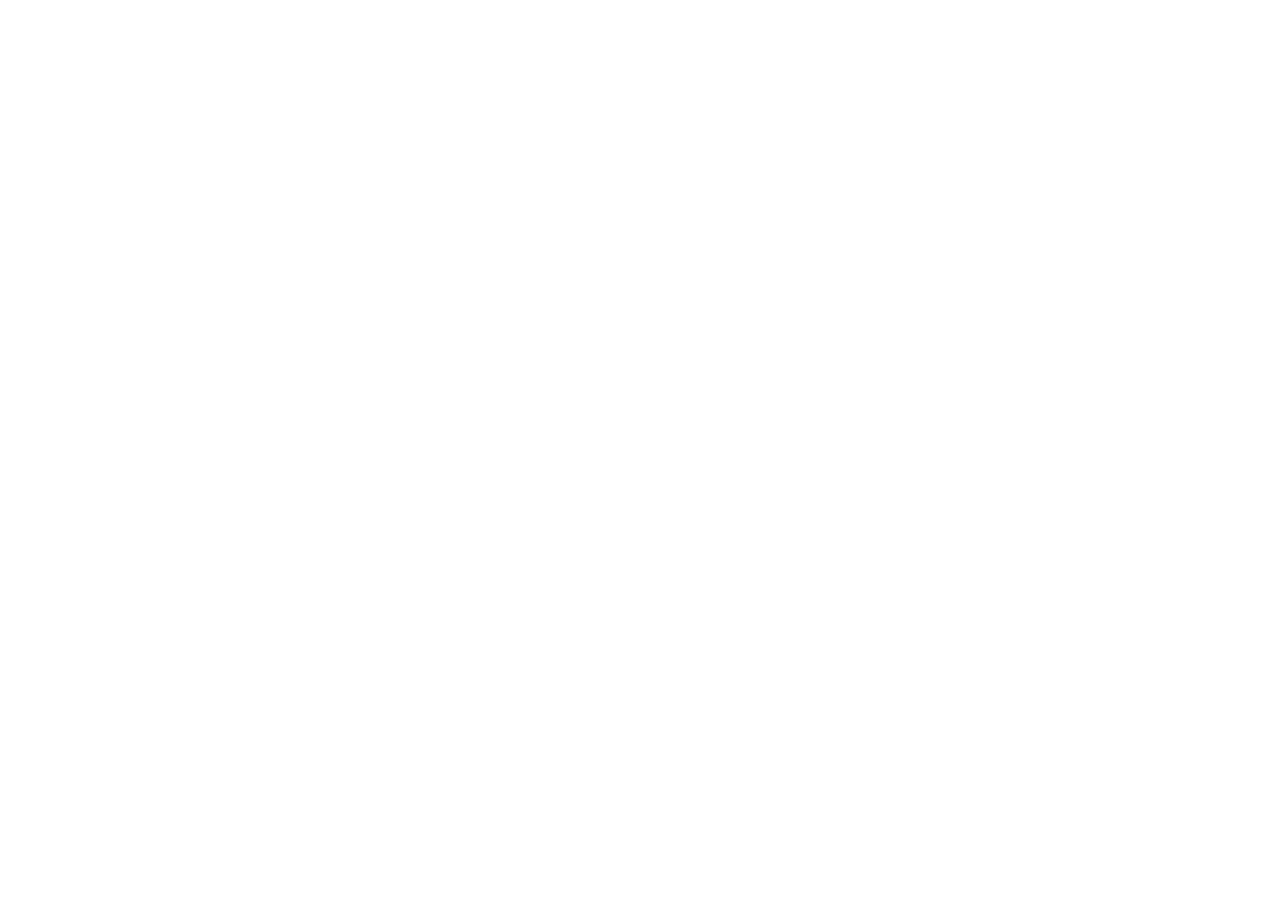
==== projects/ESC.html @ b6c6a699 "düzenleme" ====
<!DOCTYPE html>
<html lang="en">
<head>
    <meta charset="UTF-8">
    <meta http-equiv="X-UA-Compatible" content="IE=edge">
    <meta name="viewport" content="width=device-width, initial-scale=1.0">
    <title>Projects</title>
</head>
<body>
    
</body>
</html>
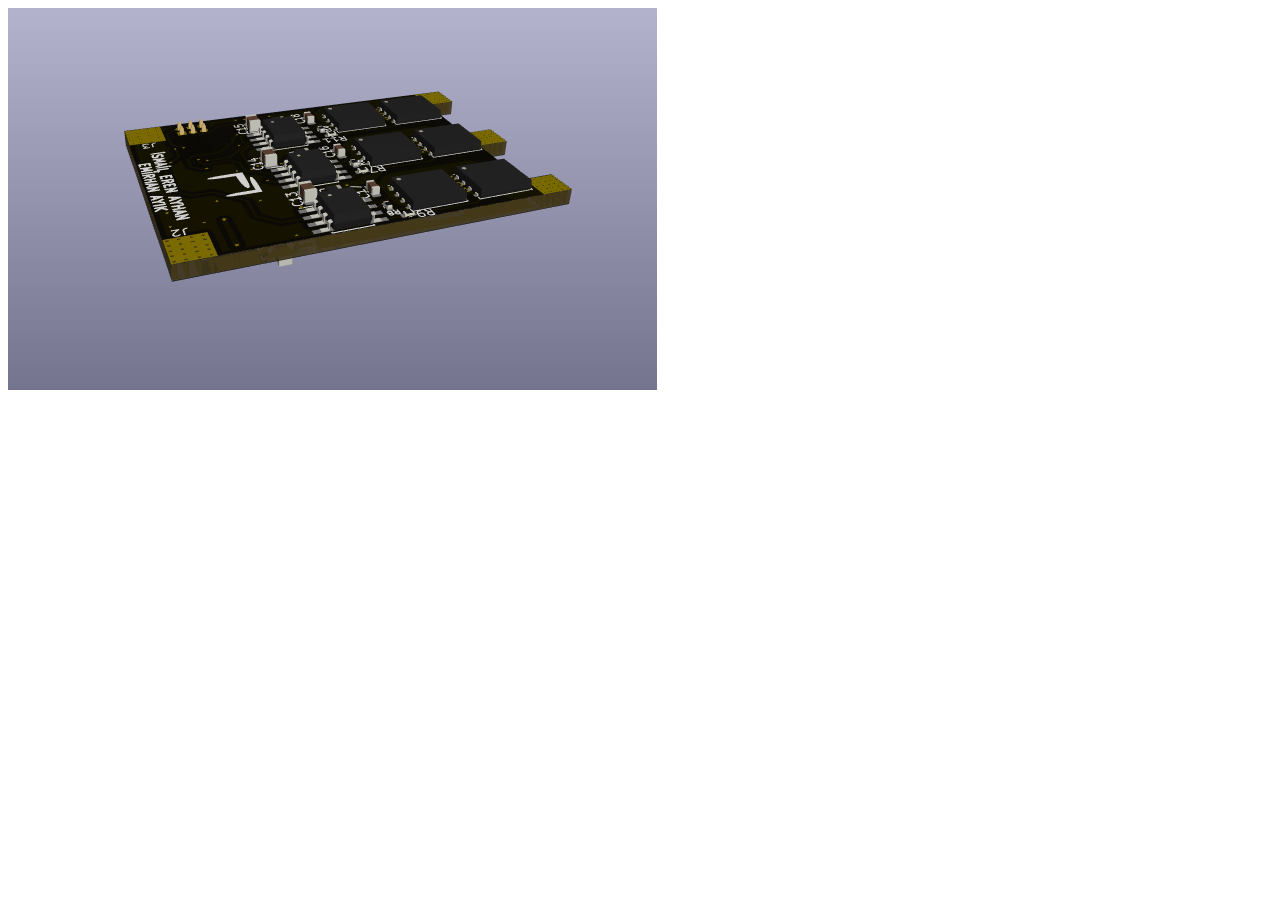
==== commit cbefc818: "resim eklendi" ====
--- a/projects/ESC.html
+++ b/projects/ESC.html
@@ -7,6 +7,8 @@
     <title>Projects</title>
 </head>
 <body>
-    
+    <div>
+        <img src="sfg.PNG" alt="">
+    </div>
 </body>
 </html>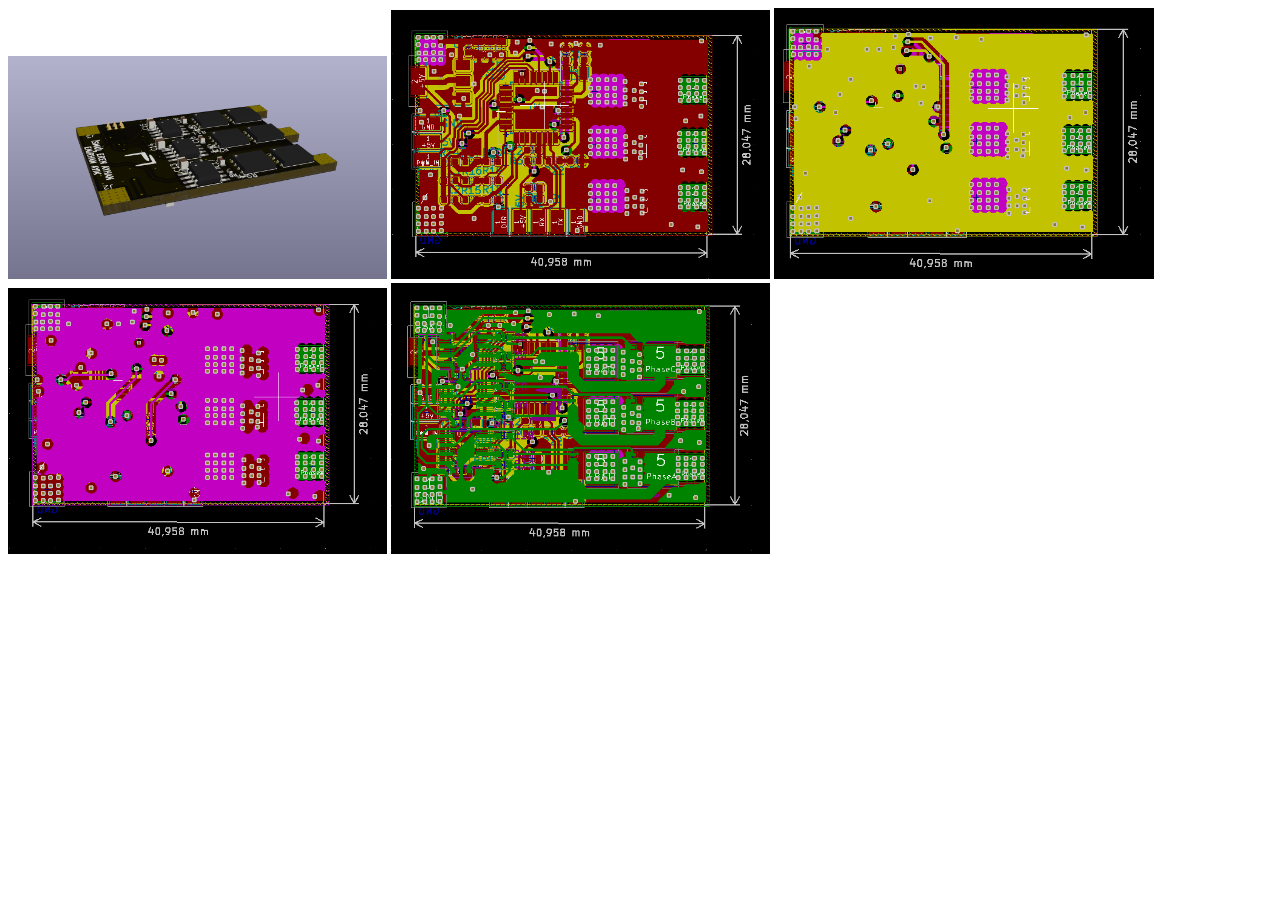
==== commit 1af82b6d: "esc" ====
--- a/projects/ESC.html
+++ b/projects/ESC.html
@@ -7,8 +7,12 @@
     <title>Projects</title>
 </head>
 <body>
-    <div>
-        <img src="sfg.PNG" alt="">
+    <div id="fotolar">
+        <img src="images/sfg.PNG" alt="" width="30%" height="25%">
+        <img src="images/1..PNG" alt="" width="30%" height="25%">
+        <img src="images/2..PNG" alt="" width="30%" height="25%">
+        <img src="images/3..PNG" alt="" width="30%" height="25%">
+        <img src="images/4..PNG" alt="" width="30%" height="25%">
     </div>
 </body>
 </html>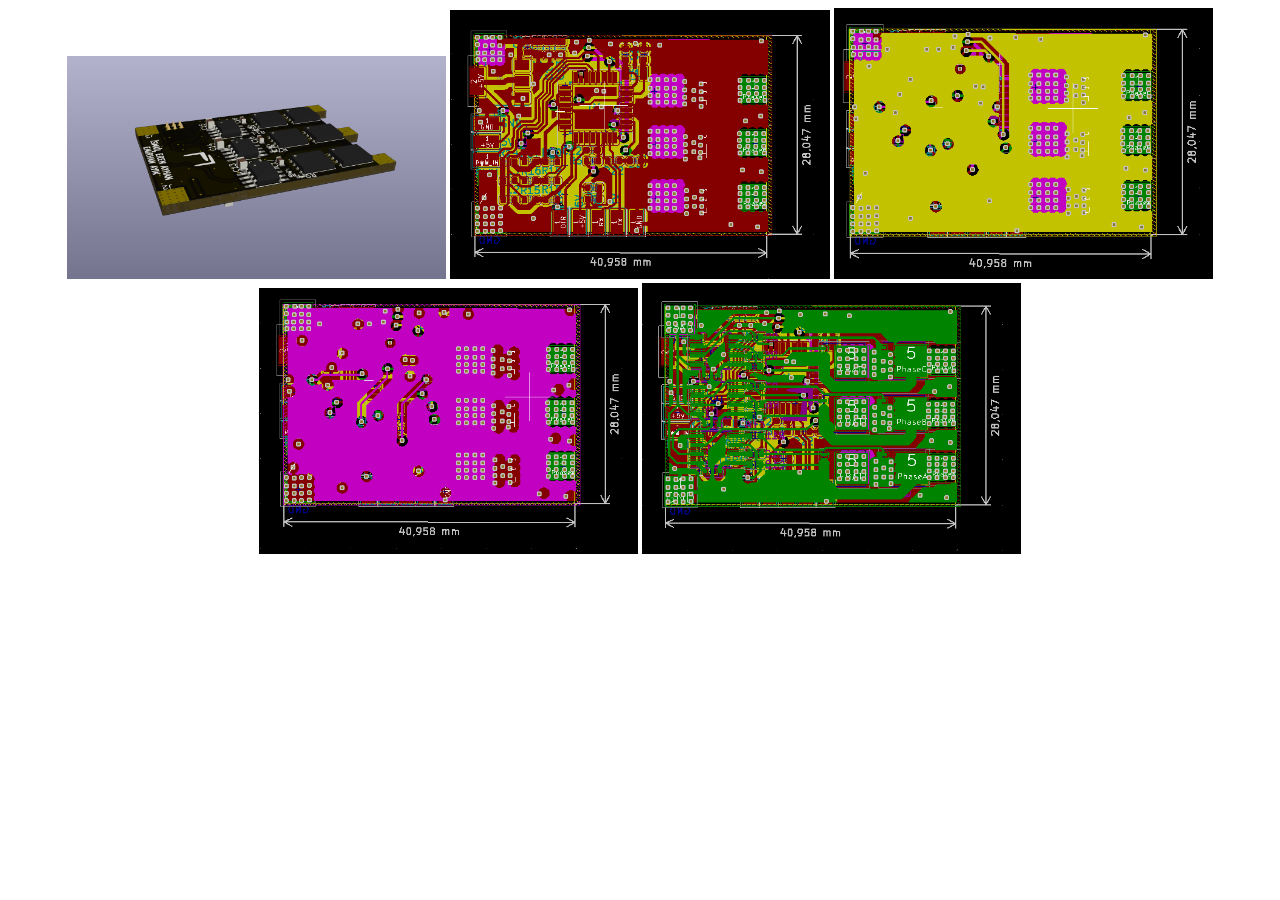
==== commit 915e0b12: "center" ====
--- a/projects/ESC.html
+++ b/projects/ESC.html
@@ -7,7 +7,7 @@
     <title>Projects</title>
 </head>
 <body>
-    <div id="fotolar">
+    <div id="fotolar" align="center">
         <img src="images/sfg.PNG" alt="" width="30%" height="25%">
         <img src="images/1..PNG" alt="" width="30%" height="25%">
         <img src="images/2..PNG" alt="" width="30%" height="25%">
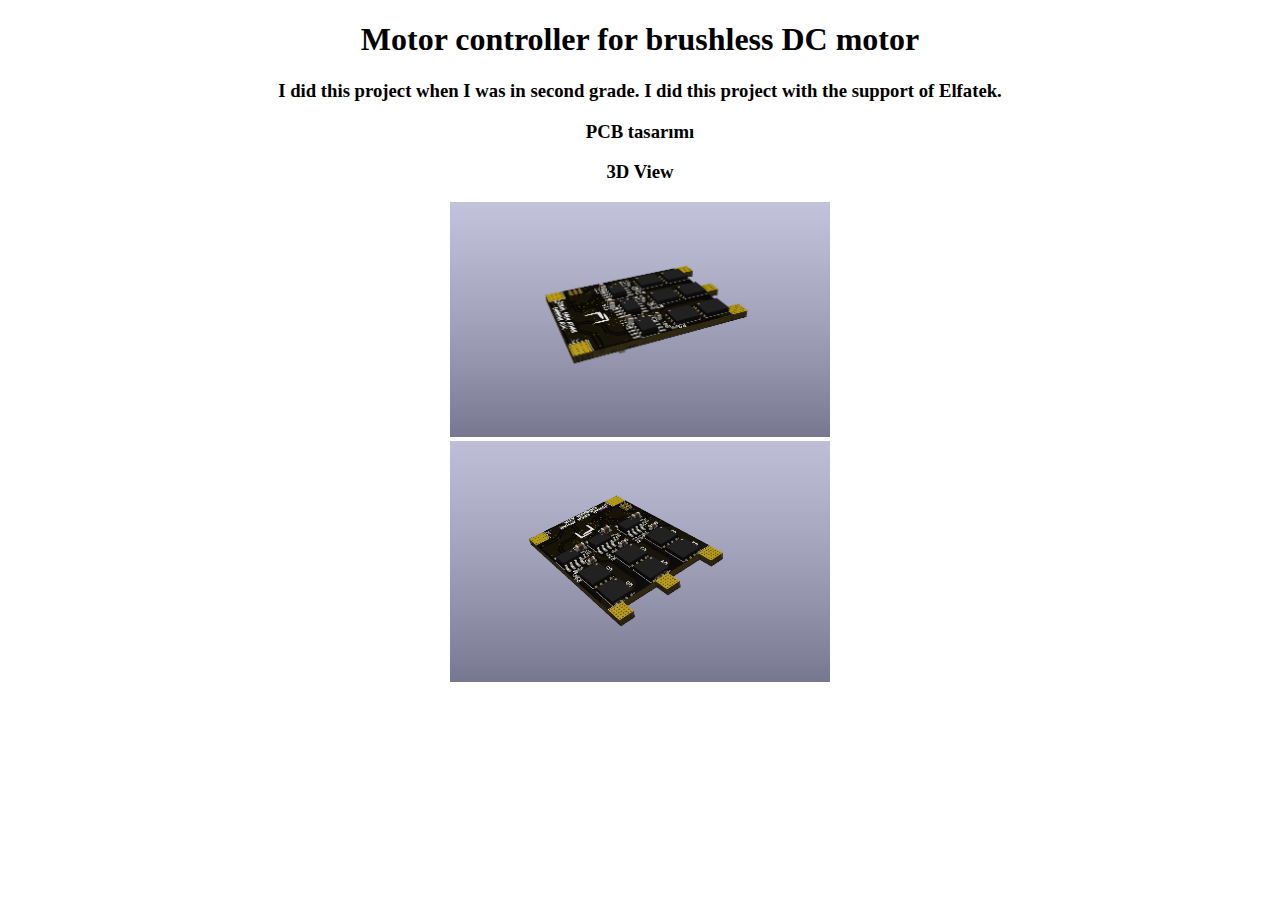
==== commit 60531425: "ESC" ====
--- a/projects/ESC.html
+++ b/projects/ESC.html
@@ -8,11 +8,15 @@
 </head>
 <body>
     <div id="fotolar" align="center">
-        <img src="images/sfg.PNG" alt="" width="30%" height="25%">
-        <img src="images/1..PNG" alt="" width="30%" height="25%">
-        <img src="images/2..PNG" alt="" width="30%" height="25%">
-        <img src="images/3..PNG" alt="" width="30%" height="25%">
-        <img src="images/4..PNG" alt="" width="30%" height="25%">
+        <div>
+            <h1>Motor controller for brushless DC motor</h1>
+            <h3>I did this project when I was in second grade. I did this project with the support of Elfatek.</h3>
+            <h3>PCB tasarımı</h3>
+            <h3>3D View</h3>
+            <img src="images/ESC1.PNG" alt="" width="30%" height="25%"><br>
+            <img src="images/ESC2.PNG" alt="" width="30%" height="25%">
+        </div>
+        
     </div>
 </body>
 </html>